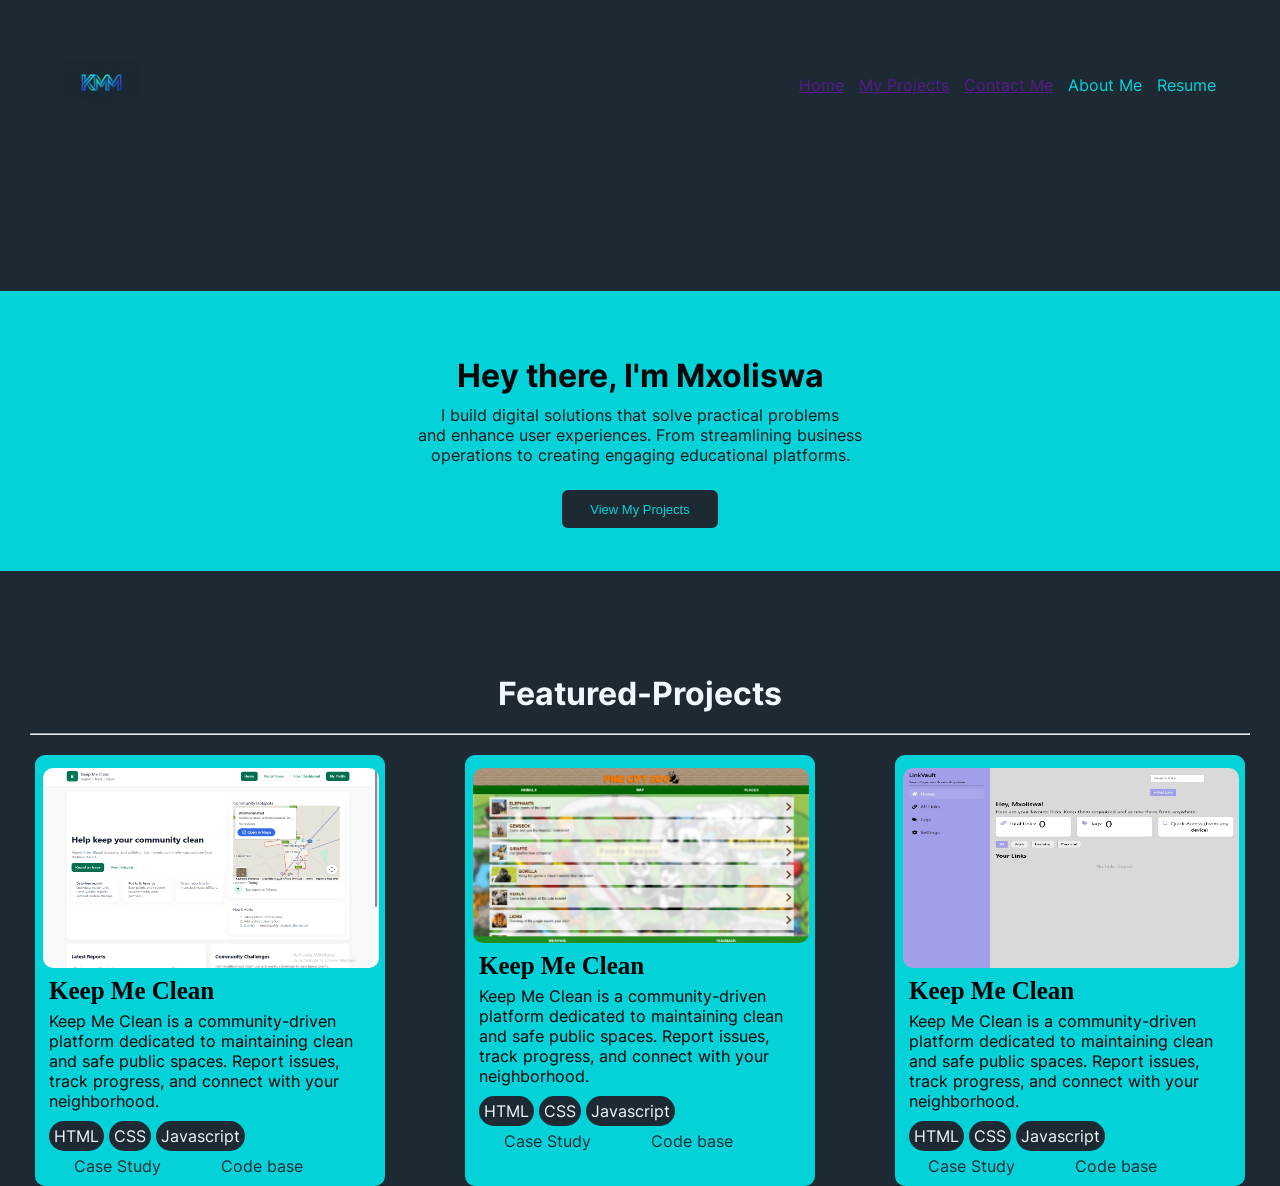
==== index.html @ 92fa8437 "Starting point Adding to my repo" ====
<!DOCTYPE html>
<html lang="en">
<head>
    <meta charset="UTF-8">
    <meta name="viewport" content="width=device-width, initial-scale=1.0">
    <title>Document</title>
    <link rel="stylesheet" href="index.css" />
</head>
<body>
        <div class="container">
            <header>
                
                <nav class="link">
                    <div class="logo"><img src="./KMM Logo.png" alt="KMM"/></div>
                    <ul class="links">
                        <li><a href="">Home</a></li>
                        <li><a href="">My Projects</a></li>
                        <li><a href="">Contact Me</a></li>
                        <li><a href=""></a>About Me</li>
                        <li>Resume</li>
                    </ul>
                </nav>
            </header>

        </div>

        <div class="content-container">
            <div class="greetings">
                <h1>Hey there, I'm Mxoliswa</h1>
                <p>I build digital solutions that solve practical problems<br> and enhance user experiences. From streamlining business <br>operations to creating engaging educational platforms.</p>
                <button class="btn-projects">View My Projects</button>
            </div>
        </div>

        <div class="featured-projects"> 
            <h1>Featured-Projects</h1>
            <br>
            <hr>
            <br>
            <div class="projects">
                <div class="project-card">
                    <div class="project-image"><img src="./Keepmeclean.png" alt="Picture" /></div>
                    <div class="project-info">
                        <h3>Keep Me Clean</h3>
                        <p>Keep Me Clean is a community-driven platform dedicated to
                            maintaining clean and safe public spaces. Report issues,
                            track progress, and connect with your neighborhood.
                        </p>
                        <div class="span-lang">
                            <span class="lang">HTML</span>
                            <span class="lang">CSS</span>
                            <span class="lang">Javascript</span>
                        </div>
                        <div class="urls">
                            <a href="">Case Study</a>
                            <a href="">Code base</a>
                        </div>
                    </div>
                </div>

                <div class="project-card">
                    <div class="project-image"><img src="./image.png" alt="Picture" /></div>
                    <div class="project-info">
                        <h3>Keep Me Clean</h3>
                        <p>Keep Me Clean is a community-driven platform dedicated to
                            maintaining clean and safe public spaces. Report issues,
                            track progress, and connect with your neighborhood.
                        </p>
                        <div class="span-lang">
                            <span class="lang">HTML</span>
                            <span class="lang">CSS</span>
                            <span class="lang">Javascript</span>
                        </div>
                        <div class="urls">
                            <a href="">Case Study</a>
                            <a href="">Code base</a>
                        </div>
                    </div>
                </div>

                <div class="project-card">
                    <div class="project-image"><img src="./linksvaults.jpeg" alt="Picture" /></div>
                    <div class="project-info">
                        <h3>Keep Me Clean</h3>
                        <p>Keep Me Clean is a community-driven platform dedicated to
                            maintaining clean and safe public spaces. Report issues,
                            track progress, and connect with your neighborhood.
                        </p>
                        <div class="span-lang">
                            <span class="lang">HTML</span>
                            <span class="lang">CSS</span>
                            <span class="lang">Javascript</span>
                        </div>
                    </div>
                    <div class="footer-urls">
                        <div class="urls">
                            <a href="">Case Study</a>
                            <a href="">Code base</a>
                        </div>
                    </div>
                </div>

            </div>
            
        </div>

</body>
</html>
---- index.css ----
*{
    margin: 0;
    padding: 0;
    box-sizing: border-box;
}

@font-face {
    font-family: "Normal-Inter";
    src: url(./fonts/Inter-VariableFont_slnt\,wght.ttf);
}

body {
    font-family: "Normal-Inter";
    background-color: #1d2a33;
}

.container {
    max-width: 1200px;
    width: 90%;
    margin: 0 auto;
    padding: 60px 0;

}

.logo img {
    width: 75px;
    height: 45px;
    background-color: none;
    margin-bottom: 20px;
}

.link {
    display: flex;
    justify-content: space-between;
}

.links {
    margin-top: 15px;
    list-style-type: none;
    display: flex;
    color: #04d2d9;
    gap: 15px;
}

.content-container {
    display: flex;
    justify-content: center;
    padding: 65px 0;
    margin: 8% 0;
    background-color: #04d2d9;
}

.greetings {
    text-align: center;
}

.greetings h1 {
    color: rgb(6, 7, 8);
    margin-bottom: 10px;
}

.greetings p {
    color: rgb(22, 24, 26);
}

.btn-projects {
    border: none;
    margin-top: 25px;
    background-color: #1d2a33;
    color: #04d2d9;
    height: 25%;
    width: 35%;
    border-radius: 6px;
    font-family:'Lucida Sans', 'Lucida Sans Regular', 'Lucida Grande', 'Lucida Sans Unicode', Geneva, Verdana, sans-serif;
    font-size: 13px;
}

.projects {
    display: flex;
    justify-content: center;
}

.featured-projects h1 {
    display: flex;
    justify-content: center;
    color: aliceblue;
}

hr {
    margin-right: 30px;
    margin-left: 30px;
}

.project-card {
    margin: 0px 40px;
    background-color: #04d2d9;
    width: 350px;
    max-height: 440px;
    padding: 8px;
    cursor: pointer;
    transition: transform 0.3s;
    border-radius: 10px;
}

.project-card:hover {
    transform: translateY(-5px);
    box-shadow: rgb(47, 49, 163) 0 8px 6px;
}

.project-image img {
    margin-top: 5px;
    width: 336px;
    max-height: 200px;
    border-radius: 10px;
} 
.project-info {
    margin: 2px 6px;
}

.footer-urls {
    
}

.project-info h1 {
    margin-top: 5px;
}

.project-info h3 {
    margin-top: 5px;
    font-size: 25px;
    font-family:'Times New Roman', Times, serif;
}

.project-info p {
    margin-top: 6px;
    margin-bottom: 15px;
}

.lang {
    background-color: #1d2a33;
    border-radius: 15px;
    padding: 5px;
    color: aliceblue;
}

.urls {
    display: flex;
    margin-top: 10px;
    border: none;
    gap: 35px;
    color: #1d2a33;
}

.urls a {
    text-decoration: none;
    color: #1d2a33;
    margin-left: 25px;
}
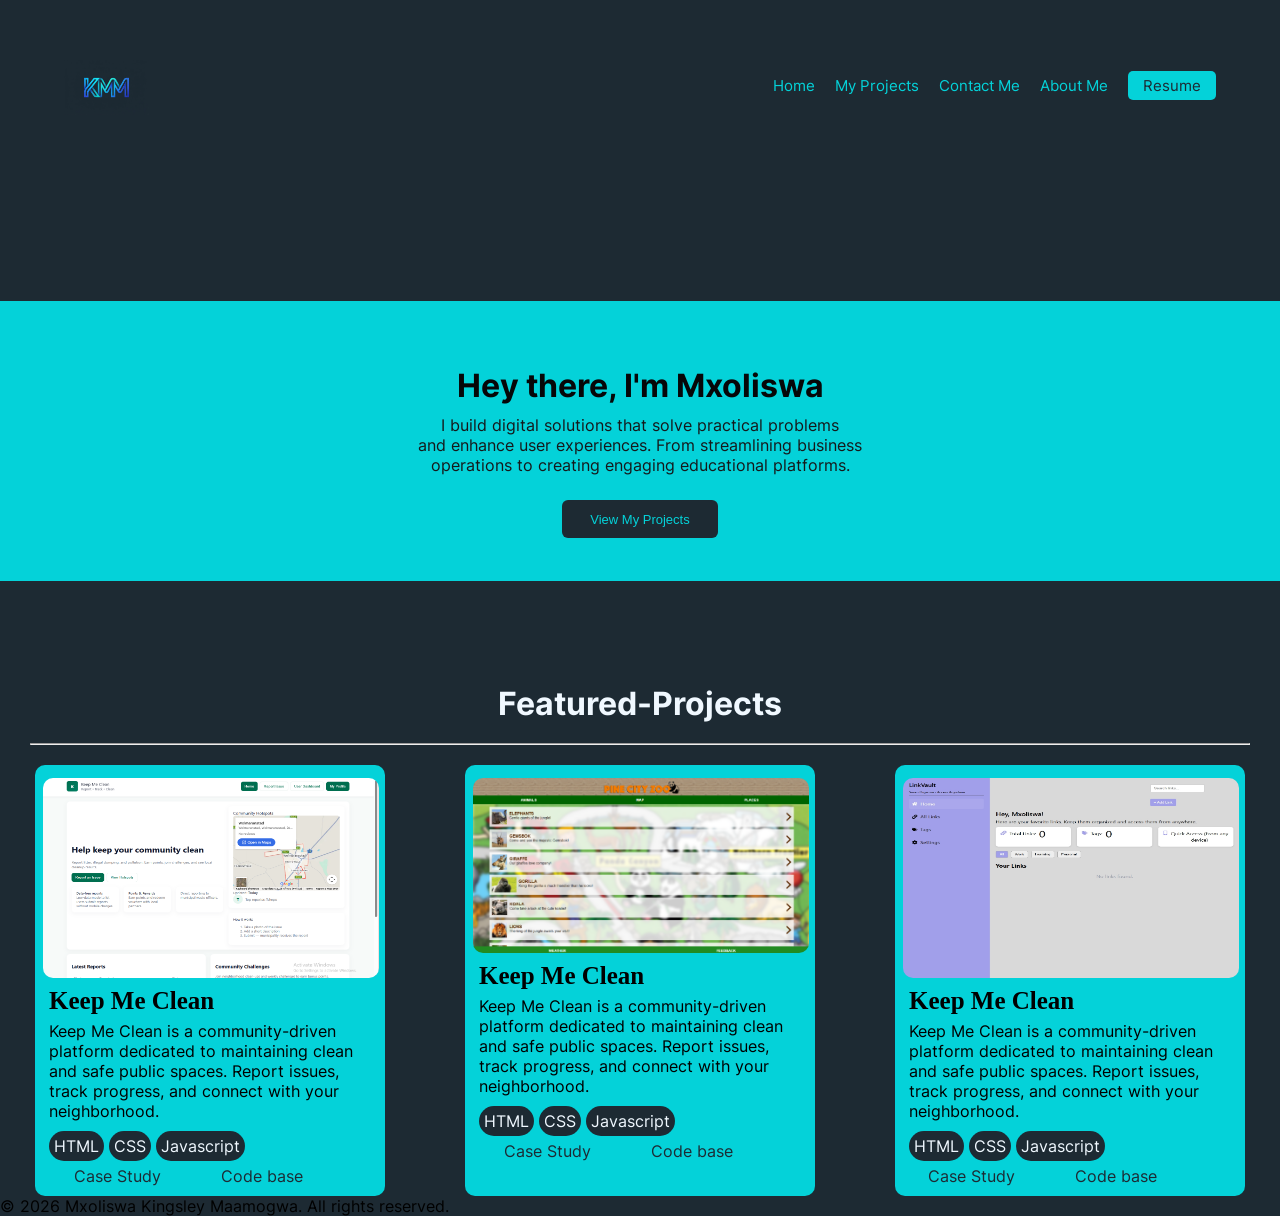
==== commit 603456a7: "Just updated the repo with the contact me page" ====
--- a/index.html
+++ b/index.html
@@ -9,23 +9,21 @@
 <body>
         <div class="container">
             <header>
-                
-                <nav class="link">
+                <nav class="nav-link">
                     <div class="logo"><img src="./KMM Logo.png" alt="KMM"/></div>
-                    <ul class="links">
+                    <ul class="nav-links">
                         <li><a href="">Home</a></li>
                         <li><a href="">My Projects</a></li>
-                        <li><a href="">Contact Me</a></li>
-                        <li><a href=""></a>About Me</li>
-                        <li>Resume</li>
+                        <li><a href="contactMe.html">Contact Me</a></li>
+                        <li><a href="">About Me</a></li>
+                        <li><a href="Kingsley's Resume.pdf" class="resume-btn" download>Resume</a></li>
                     </ul>
                 </nav>
             </header>
-
         </div>
 
         <div class="content-container">
-            <div class="greetings">
+            <div class="hero">
                 <h1>Hey there, I'm Mxoliswa</h1>
                 <p>I build digital solutions that solve practical problems<br> and enhance user experiences. From streamlining business <br>operations to creating engaging educational platforms.</p>
                 <button class="btn-projects">View My Projects</button>
@@ -104,5 +102,11 @@
             
         </div>
 
+        <div class="footer-container">
+            <footer class="footer">
+                <p>&copy; 2026 Mxoliswa Kingsley Maamogwa. All rights reserved.</p>
+            </footer>
+        </div>
+
 </body>
 </html>
--- a/index.css
+++ b/index.css
@@ -23,23 +23,50 @@
 }
 
 .logo img {
-    width: 75px;
-    height: 45px;
+    width: 85px;
+    height: 55px;
     background-color: none;
     margin-bottom: 20px;
 }
 
-.link {
+.nav-link {
     display: flex;
     justify-content: space-between;
 }
 
-.links {
+.nav-links {
     margin-top: 15px;
     list-style-type: none;
     display: flex;
     color: #04d2d9;
-    gap: 15px;
+    gap: 20px;
+}
+
+.nav-links a {
+    text-decoration: none;
+    color: #04d2d9;
+    font-size: 15px;
+}
+
+.nav-links a:hover {
+    color: #ffffff;
+    border: 1px solid #04d2d9;
+    padding: 5px 10px;
+    border-radius: 5px;
+}
+
+.nav-links .resume-btn {
+    background-color: #04d2d9;
+    color: #1d2a33;
+    padding: 5px 15px;
+    border-radius: 5px;
+    font-size: 15px;
+}
+
+.nav-links .resume-btn:hover {
+    background-color: #1d2a33;
+    color: #04d2d9;
+    border: 1px solid #04d2d9;
 }
 
 .content-container {
@@ -50,16 +77,16 @@
     background-color: #04d2d9;
 }
 
-.greetings {
+.hero {
     text-align: center;
 }
 
-.greetings h1 {
+.hero h1 {
     color: rgb(6, 7, 8);
     margin-bottom: 10px;
 }
 
-.greetings p {
+.hero p {
     color: rgb(22, 24, 26);
 }
 
@@ -157,3 +184,159 @@
     margin-left: 25px;
 }
 
+.content-container2 {
+    display: flex;
+    justify-content: center;
+    margin: 0 0 40px;
+    
+}
+
+.hero2 {
+    text-align: center;
+}
+
+.hero2 h1 {
+    color: rgb(252, 252, 253);
+    margin-bottom: 10px;
+}
+
+.hero2 p {
+    color: rgb(252, 252, 253);
+    max-width: 700px;
+    margin: 0 auto;
+}
+
+.contact-main {
+    max-width: 1200px;
+    width: 90%;
+    margin: 0 auto;
+    padding: 60px 0;
+}
+
+.contact-grid {
+    display: grid;
+    grid-template-columns: 1fr 1fr;
+    gap: 64px;
+    margin: 0 auto;
+    margin-bottom: 64px;
+}
+.contact-form-container h2,
+.contact-info h2 {
+    color: #fcfdfd;
+    margin-bottom: 24px;
+    font-size: 32px;
+}
+
+.form-group {
+    margin-bottom: 24px;
+}
+.form-group label {
+    display: block;
+    margin-bottom: 8px;
+    font-weight: 600;
+    color: #fcfdfd;
+}
+.form-group input,
+.form-group textarea {
+    width: 100%;
+    padding: 8px;
+    border: 2px solid #04d2d9;
+    border-radius: 5px;
+    font-family: 'Open Sans', sans-serif;
+    font-size: 16px;
+}
+.form-group input:focus,
+.form-group textarea:focus {
+    outline: none;
+}
+.btn-send {
+    width: 100%;
+    text-align: center;
+    cursor: pointer;
+    border: none;
+    font-size: 16px;
+    background-color: #04d2d9;
+    color: #1d2a33;
+    border-radius: 5px;
+    padding: 8px 26px;
+}
+
+.btn-send:hover {
+    background-color: #1d2a33;
+    color: #04d2d9;
+    border: 1px solid #04d2d9;
+}
+
+.contact-info p {
+    margin-bottom: 32px;
+    color: #fcfdfd;
+}
+.contact-detail {
+    margin-bottom: 26px;
+}
+.contact-detail h3 {
+    color: #fcfdfd;
+    margin-bottom: 8px;
+    display: flex;
+    align-items: center;
+    gap: 8px;
+}
+.contact-detail a {
+    color: #fcfdfd;
+    text-decoration: none;
+    font-weight: 500;
+}
+.contact-detail a:hover {
+    text-decoration: underline;
+}
+
+.social-links {
+    margin-top: 34px;
+}
+.social-links h3 {
+    color: #fcfdfd;
+    margin-bottom: 16px;
+}
+.social-link {
+    display: inline-block;
+    background-color: #01d5fa;
+    color: #1d2a33;
+    padding: 8px 26px;
+    border-radius: 5px;
+    text-decoration: none;
+    margin-right: 12px;
+    margin-bottom: 12px;
+    transition: background-color 0.3s ease;
+}
+.social-link:hover {
+    background-color: #1d2a33;
+    color: #04d2d9;
+    border: 1px solid #04d2d9;
+}
+
+@media (max-width: 900px) {
+    .contact-grid {
+        grid-template-columns: 1fr;
+        gap: 40px;
+    }
+
+    .container {
+        padding: 30px 0;
+    }
+    .projects {
+        flex-direction: column;
+        align-items: center;
+        gap: 40px;
+    }
+
+    .content-container {
+        display: flex;
+        justify-content: center;
+        max-width: 100%;
+    }
+
+    .hero {
+        text-align: center;
+        max-width: 100%;
+    }
+}
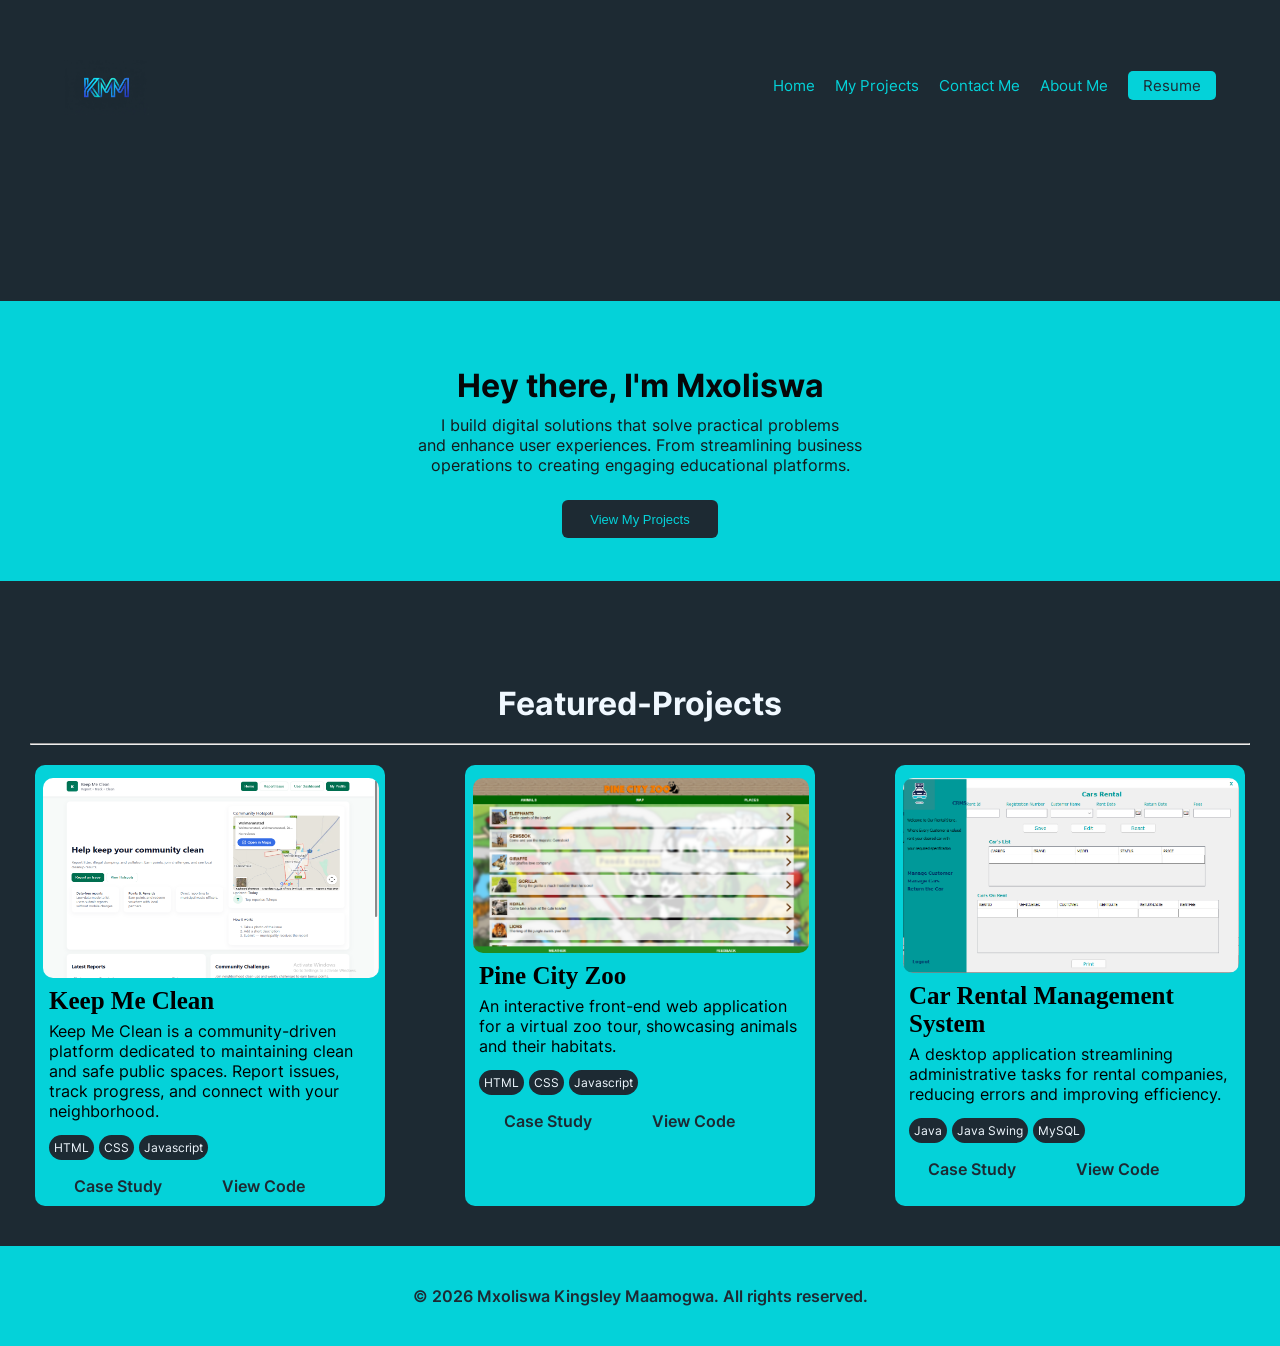
==== commit e334226f: "Just uploaded the whole project" ====
--- a/index.html
+++ b/index.html
@@ -10,13 +10,13 @@
         <div class="container">
             <header>
                 <nav class="nav-link">
-                    <div class="logo"><img src="./KMM Logo.png" alt="KMM"/></div>
+                    <div class="logo"><img src="./images/KMM Logo.png" alt="KMM"/></div>
                     <ul class="nav-links">
-                        <li><a href="">Home</a></li>
-                        <li><a href="">My Projects</a></li>
+                        <li><a href="index.html">Home</a></li>
+                        <li><a href="myProjects.html">My Projects</a></li>
                         <li><a href="contactMe.html">Contact Me</a></li>
-                        <li><a href="">About Me</a></li>
-                        <li><a href="Kingsley's Resume.pdf" class="resume-btn" download>Resume</a></li>
+                        <li><a href="aboutMe.html">About Me</a></li>
+                        <li><a href="MK MAAMOGWA Software Developer CV.pdf" class="resume-btn" download>Resume</a></li>
                     </ul>
                 </nav>
             </header>
@@ -37,7 +37,7 @@
             <br>
             <div class="projects">
                 <div class="project-card">
-                    <div class="project-image"><img src="./Keepmeclean.png" alt="Picture" /></div>
+                    <div class="project-image"><img src="./images/Keepmeclean.png" alt="Picture" /></div>
                     <div class="project-info">
                         <h3>Keep Me Clean</h3>
                         <p>Keep Me Clean is a community-driven platform dedicated to
@@ -50,19 +50,18 @@
                             <span class="lang">Javascript</span>
                         </div>
                         <div class="urls">
-                            <a href="">Case Study</a>
-                            <a href="">Code base</a>
+                            <a href="#modal-keep-me-clean">Case Study</a>
+                            <a href="https://github.com/mxolisi07/Keep-Me-Clean-1-">View Code</a>
                         </div>
                     </div>
                 </div>
 
                 <div class="project-card">
-                    <div class="project-image"><img src="./image.png" alt="Picture" /></div>
+                    <div class="project-image"><img src="./images/image.png" alt="Picture" /></div>
                     <div class="project-info">
-                        <h3>Keep Me Clean</h3>
-                        <p>Keep Me Clean is a community-driven platform dedicated to
-                            maintaining clean and safe public spaces. Report issues,
-                            track progress, and connect with your neighborhood.
+                        <h3>Pine City Zoo</h3>
+                        <p>An interactive front-end web application for a virtual zoo tour, 
+                            showcasing animals and their habitats.
                         </p>
                         <div class="span-lang">
                             <span class="lang">HTML</span>
@@ -70,36 +69,127 @@
                             <span class="lang">Javascript</span>
                         </div>
                         <div class="urls">
-                            <a href="">Case Study</a>
-                            <a href="">Code base</a>
+                            <a href="#" class="project-link" id="btn-keep-me-clean">Case Study</a>
+                            <a href="https://github.com/mxolisi07/Pine-City-Zoo.git">View Code</a>
                         </div>
                     </div>
                 </div>
 
                 <div class="project-card">
-                    <div class="project-image"><img src="./linksvaults.jpeg" alt="Picture" /></div>
+                    <div class="project-image"><img src="./images/Cars' Rental.png" alt="Picture" /></div>
                     <div class="project-info">
-                        <h3>Keep Me Clean</h3>
-                        <p>Keep Me Clean is a community-driven platform dedicated to
-                            maintaining clean and safe public spaces. Report issues,
-                            track progress, and connect with your neighborhood.
+                        <h3>Car Rental Management System</h3>
+                        <p>A desktop application streamlining administrative tasks for rental companies, 
+                            reducing errors and improving efficiency.
                         </p>
                         <div class="span-lang">
-                            <span class="lang">HTML</span>
-                            <span class="lang">CSS</span>
-                            <span class="lang">Javascript</span>
+                            <span class="lang">Java</span>
+                            <span class="lang">Java Swing</span>
+                            <span class="lang">MySQL</span>
                         </div>
                     </div>
                     <div class="footer-urls">
                         <div class="urls">
-                            <a href="">Case Study</a>
-                            <a href="">Code base</a>
-                        </div>
-                    </div>
-                </div>
-
-            </div>
-            
+                            <a href="#" class="project-link" id="btn-car-rental">Case Study</a>
+                            <a href="https://github.com/mxolisi07/Car-Rental-Management-System.git">View Code</a>
+                        </div>
+                    </div>
+                </div>
+
+            </div>
+            
+        </div>
+
+        <div id="modal-car-rental" class="modal">
+            <div class="modal-content">
+            <span class="close-modal">&times;</span>
+            <h2>Keep Me CLean</h2>
+            <h3>A Cleaner City – From Citizen Report to Resolution</h3>
+            
+            <h4>The Problem</h4>
+            <p>Traditional waste reporting relied on phone calls and walk-ins, 
+                which were prone to lost or misrouted complaints during peak periods, 
+                offered no visual way for citizens to report issues with photos, and 
+                gave municipalities no way to track trends, monitor worker performance, 
+                or prioritize cleanup zones effectively.
+            </p>
+            
+            <h4>The Solution</h4>
+            <p>I developed a full-stack web application that digitizes the waste management 
+                reporting cycle from end to end. Citizens can report sanitation issues with 
+                location and details, while municipality administrators gain a centralized 
+                dashboard to triage, assign, and resolve reports, supported by a structured 
+                database of zones, workers, and categories.
+            </p>
+            
+            <h4>Key Features & Implementation</h4>
+            <ul>
+                <li><strong>Citizen Reporting Portal:</strong> Simple interface to submit issues by category (e.g., garbage accumulation, illegal dumping) with location and description details.</li>
+                <li><strong>Municipality Dashboard:</strong> Multi-page admin portal (Dashboard, Reports, Workers, Zones, Analytics, Settings) displaying real-time KPIs including total, pending, and resolved reports.</li>
+                <li><strong>Report Management & Tracking:</strong> Filterable report tables with status lifecycle (Pending → In Progress → Resolved) and worker assignment workflows.</li>
+                <li><strong>Worker & Zone Management:</strong> Dedicated modules to assign sanitation workers to zones, monitor active status, and track reports handled per worker.</li>
+                <li><strong>Analytics & Insights:</strong> Trend visualizations, zone comparisons, and KPI tables (resolution time, citizen satisfaction, repeat issue rates) to support data-driven decisions.</li>
+                <li><strong>Secure Authentication:</strong> Role-based login protecting the municipality portal with session management.</li>
+                <li><strong>Tech Stack:</strong> Built with <strong>PHP</strong>, <strong>MySQL</strong>, <strong>HTML5, CSS3</strong>,  <strong>JavaScript</strong> hosted on the XAMPP stack with AJAX for real-time dashboard updates.</li>
+            </ul>
+            
+            <h4>What I Learned</h4>
+            <p>This project was a strong lesson in <strong>database-driven application design</strong>, normalizing complex relationships between reports, 
+                workers, zones, and categories. Implementing real-time statistics and dynamic filtering reinforced my logic skills in <strong>PHP and SQL</strong>, 
+                while building a responsive, multi-page dashboard deepened my understanding of <strong>UX for administrative systems</strong> and secure session-based authentication.</p>
+            </div>
+        </div>
+
+        <div id="modal-pine-zoo" class="modal">
+            <div class="modal-content">
+                <span class="close-modal">&times;</span>
+                <h2>Pine City Zoo</h2>
+                <h3>Bringing the Zoo Experience Online</h3>
+                
+                <h4>The Problem</h4>
+                <p>Potential visitors often want to preview a zoo's attractions before planning a visit. A static, informational website fails to capture the excitement and educational value of the animals, missing an opportunity to engage users and drive ticket sales.</p>
+                
+                <h4>The Solution</h4>
+                <p>I designed and developed a dynamic, interactive virtual tour website for a fictional zoo. The site allows users to explore different animal exhibits, learn detailed facts in an engaging way, and easily find practical visit information, creating an online experience that mirrors the wonder of an actual visit.</p>
+                
+                <h4>Key Features & Implementation</h4>
+                <ul>
+                    <li><strong>Interactive Habitat Sections:</strong> Themed sections (e.g., African Savannah, Amazon Rainforest) with curated animal displays.</li>
+                    <li><strong>Dynamic Animal Cards:</strong> Clickable animal profiles that reveal detailed information about their species, habitat, and conservation status, enhancing user engagement.</li>
+                    <li><strong>Responsive Design:</strong> A fully responsive layout that provides an optimal viewing experience across all devices, from desktops to mobile phones.</li>
+                    <li><strong>Modern Front-End Stack:</strong> Built from scratch with semantic <strong>HTML5</strong>, styled with <strong>CSS3</strong> (utilizing Flexbox/Grid for layout), and enhanced with interactive elements using vanilla <strong>JavaScript</strong>.</li>
+                    <li><strong>Design-First Approach:</strong> Prototyped the user interface and experience in <strong>Figma</strong> before writing any code, ensuring a visually appealing and intuitive final product.</li>
+                </ul>
+                
+                <h4>What I Learned</h4>
+                <p>This project was a perfect exercise in modern front-end development. It solidified my skills in <strong>creating responsive layouts</strong>, manipulating the DOM with JavaScript to create interactivity, and following a <strong>design-to-code workflow</strong>. It emphasized the importance of designing for the user first to create a compelling and functional web experience.</p>
+            </div>
+        </div>
+
+        <div id="modal-car-rental" class="modal">
+                <div class="modal-content">
+                    <span class="close-modal">&times;</span>
+                    <h2>Car Rental Management System</h2>
+                    <h3>Streamlining Operations for a Digital Garage</h3>
+                    
+                    <h4>The Problem</h4>
+                    <p>Small to medium-sized car rental companies often rely on manual record-keeping with spreadsheets or paper-based systems. This leads to inefficiencies, difficulty tracking vehicle availability, higher risk of human error in billing, and a poor overview of business performance.</p>
+                    
+                    <h4>The Solution</h4>
+                    <p>I designed and developed a comprehensive desktop application to serve as a centralized management hub. The system digitizes the entire rental lifecycle, from adding new vehicles to generating end-of-day financial reports, ensuring data accuracy and saving administrative time.</p>
+                    
+                    <h4>Key Features & Implementation</h4>
+                    <ul>
+                        <li><strong>Vehicle & Customer Management:</strong> Secure databases to add, edit, and archive vehicle and customer records.</li>
+                        <li><strong>Transaction Processing:</strong> An intuitive interface to handle rentals and returns, automatically calculating costs.</li>
+                        <li><strong>Availability Tracking:</strong> Automatic status updates (Available, Rented, Maintenance) to prevent double-booking.</li>
+                        <li><strong>Reporting Module:</strong> Generate instant reports on revenue and customer history.</li>
+                        <li><strong>Tech Stack:</strong> Built with <strong>Java</strong> and <strong>Java Swing</strong> for the GUI, connected to a <strong>MySQL</strong> database.</li>
+                    </ul>
+                    
+                    <h4>What I Learned</h4>
+                    <p>This project deepened my understanding of <strong>relational database design</strong>, <strong>CRUD operations</strong>, and building intuitive user interfaces for complex business logic.</p>
+                </div>
         </div>
 
         <div class="footer-container">
--- a/index.css
+++ b/index.css
@@ -122,7 +122,7 @@
     margin: 0px 40px;
     background-color: #04d2d9;
     width: 350px;
-    max-height: 440px;
+    max-height: 460px;
     padding: 8px;
     cursor: pointer;
     transition: transform 0.3s;
@@ -144,10 +144,6 @@
     margin: 2px 6px;
 }
 
-.footer-urls {
-    
-}
-
 .project-info h1 {
     margin-top: 5px;
 }
@@ -168,6 +164,7 @@
     border-radius: 15px;
     padding: 5px;
     color: aliceblue;
+    font-size: 12px;
 }
 
 .urls {
@@ -175,19 +172,118 @@
     margin-top: 10px;
     border: none;
     gap: 35px;
-    color: #1d2a33;
+    color: #f4f7f8;
 }
 
 .urls a {
     text-decoration: none;
     color: #1d2a33;
     margin-left: 25px;
+    margin-top: 10px;
+    font-weight: 600;
+}
+
+.urls a:hover {
+    color: #fdffff;
+    border: 1px solid #0c0f0f;
+    padding: 5px 10px;
+    border-radius: 5px;
+}
+
+.modal {
+    display: none; 
+    position: fixed;
+    z-index: 1000; 
+    left: 0;
+    top: 0;
+    width: 100%;
+    height: 100%;
+    overflow: auto;
+    background-color: rgba(0, 0, 0, 0.5); 
+    opacity: 0;
+    transition: opacity 0.3s ease;
+}
+
+.modal-content {
+    background-color: #04d2d9;
+    margin: 5% auto; 
+    padding: 32px;
+    border-radius: 10px;
+    box-shadow: 0 5px 25px rgba(0, 0, 0, 0.2);
+    width: 90%;
+    max-width: 700px;
+    max-height: 80vh;
+    overflow-y: auto;
+    position: relative;
+    transform: translateY(-50px);
+    transition: transform 0.3s ease;
+}
+
+.modal.show {
+    display: block;
+    opacity: 1;
+}
+
+.modal.show .modal-content {
+    transform: translateY(0);
+}
+
+.close-modal {
+    color: #cf6060;
+    font-size: 28px;
+    font-weight: bold;
+    position: absolute;
+    top: 15px;
+    right: 25px;
+    cursor: pointer;
+    transition: color 0.2s ease;
+}
+
+.close-modal:hover,
+.close-modal:focus {
+    color: #fffdfd;
+    text-decoration: none;
+}
+
+.modal-content h2 {
+    color: #fcfdfd;
+    margin-bottom: 8px;
+}
+
+.modal-content h3 {
+    color: #fcfdfd;
+    font-style: italic;
+    margin-bottom: 19px;
+    font-weight: 500;
+}
+
+.modal-content h4 {
+    color: #fcfdfd;
+    margin-top: 19px;
+    margin-bottom: 8px;
+}
+
+.modal-content ul {
+    padding-left: 19px;
+}
+
+.modal-content li {
+    margin-bottom: 8px;
+}
+
+.footer {
+    background-color: #04d2d9;
+    margin-top: 40px;
+    padding: 40px 0;
+    color: #1d2a33;
+    text-align: center;
+    font-weight: 600;
 }
 
 .content-container2 {
     display: flex;
     justify-content: center;
-    margin: 0 0 40px;
+    margin: 0 55px;
     
 }
 
@@ -206,10 +302,22 @@
     margin: 0 auto;
 }
 
+.contact-container {
+    max-width: 1200px;
+    margin: 0 60px;
+    padding: 0 32px;
+}
+
+.contact-hero {
+    text-align: center;
+    margin-bottom: 64px;
+    padding: 32px 0;
+}
+
 .contact-main {
     max-width: 1200px;
     width: 90%;
-    margin: 0 auto;
+    margin: 55px;
     padding: 60px 0;
 }
 
@@ -314,10 +422,298 @@
     border: 1px solid #04d2d9;
 }
 
-@media (max-width: 900px) {
+.about-container {
+    max-width: 1200px;
+    margin: 0 20px;
+    padding: 0 32px;
+}
+
+.about-hero {
+    text-align: center;
+    margin-bottom: 64px;
+    padding: 32px 0;
+    
+}
+.about-hero h1 {
+    font-size: 40px;
+    color: #fcfdfd;
+    margin-bottom: 16px;
+}
+.about-hero p {
+    font-size: 18px;
+    color: #fcfdfd;
+    max-width: 600px;
+    margin: 0 auto;
+}
+
+.about-section {
+    margin: 0 10px;
+    margin-bottom: 64px;
+}
+.about-section h2 {
+    color: #fcfdfd;
+    font-size: 32px;
+    margin-bottom: 18px;
+    position: relative;
+    display: inline-block;
+}
+
+.about-section p {
+    margin-bottom: 16px;
+    line-height: 1.8;
+    color: #fcfdfd;
+}
+
+.skills-container {
+    display: grid;
+    grid-template-columns: repeat(auto-fit, minmax(250px, 1fr));
+    gap: 32px;
+    margin-top: 32px;
+}
+.skill-category h3 {
+    color: #fcfdfd;
+    margin-bottom: 16px;
+    font-size: 19px;
+}
+.skill-list {
+    display: flex;
+    flex-wrap: wrap;
+    gap: 10px;
+}
+.skill-list span {
+    background: #04d2d9;
+    color: rgb(3, 2, 2);
+    padding: 8px 16px;
+    border-radius: 20px;
+    font-size: 12.5px;
+    font-weight: 500;
+}
+
+.experience-education {
+    background: #04d2d9;
+    padding: 32px;
+    border-radius: 15px;
+}
+.exp-edu-grid {
+    display: grid;
+    grid-template-columns: 1fr 1fr;
+    gap: 48px;
+}
+.exp-edu-column h2 {
+    margin-bottom: 32px;
+    color: #000000;
+}
+.timeline-item {
+    margin-bottom: 32px;
+}
+.timeline-item h3 {
+    color: #000000;
+    margin-bottom: 8px;
+}
+.timeline-item .company {
+    color: #000000;
+    font-weight: 600;
+    margin-bottom: 5.6px;
+}
+.timeline-item .date {
+    color: #090c0f; 
+    font-weight: 500;
+    font-style: italic;
+    margin-bottom: 10px;
+}
+.timeline-item ul {
+    padding-left: 16.8px;
+}
+.timeline-item li {
+    margin-bottom: 8px;
+    line-height: 1.6;
+}
+
+.about-cta {
+    text-align: center;
+    padding: 64px 32px;
+    background: linear-gradient(135deg, #000000 0%, #01d5fa 100%);
+    color: rgb(255, 255, 255);
+    border-radius: 15px;
+    margin: 64px 0;
+}
+.about-cta h2 {
+    color: rgb(255, 254, 254);
+    margin-bottom: 16px;
+}
+
+.about-cta p {
+    margin-bottom: 32px;
+    max-width: 600px;
+    margin-left: auto;
+    margin-right: auto;
+}
+.btn-contact {
+    background: #04d2d9;
+    color: #1d2a33;
+    font-weight: 600;
+    text-decoration: none;
+    padding: 10px 16px;
+    border-radius: 5px;
+}
+.btn-contact:hover {
+    background-color: #1d2a33;
+    color: #04d2d9;
+    border: 1px solid #04d2d9;
+}
+
+.projects-page-container {
+    max-width: 1200px;
+    margin: 32px auto;
+    padding: 0 32px;
+}
+
+.page-hero {
+    text-align: center;
+    margin-bottom: 64px;
+    padding: 32px 0;
+}
+.page-hero h1 {
+    font-size: 32px;
+    color: #fcfdfd;
+    margin-bottom: 16px;
+    display:flex;
+    justify-content: center;
+}
+.page-hero p {
+    font-size: 16px;
+    color: #fcfdfd;
+    max-width: 1200px;
+    margin: 0 20px;
+}
+
+.project-detail {
+    margin: 0 30px;
+    margin-bottom: 96px;
+    padding-bottom: 64px;
+    border-bottom: 2px solid #e5e7eb;
+}
+.project-detail:last-child {
+    border-bottom: none;
+}
+
+.project-header {
+    margin-bottom: 34px;
+}
+.project-header h2 {
+    font-size: 34px;
+    color: #fcfdfd;
+    margin-bottom: 8px;
+}
+.project-tagline {
+    font-size: 18px;
+    color: #fcfdfd;
+    font-style: italic;
+    margin-bottom: 0;
+}
+
+.project-overview {
+    display: grid;
+    grid-template-columns: 2fr 1fr;
+    gap: 48px;
+    margin-bottom: 48px;
+    align-items: start;
+}
+.project-image-large {
+    border-radius: 10px;
+    overflow: hidden;
+    box-shadow: 0 5px 15px rgba(0, 0, 0, 0.1);
+}
+.project-image-large img {
+    width: 100%;
+    height: auto;
+    display: block;
+    transition: transform 0.3s ease;
+}
+.project-image-large:hover img {
+    transform: scale(1.02);
+}
+
+.project-meta {
+    display: flex;
+    flex-direction: column;
+    gap: 32px;
+}
+
+.project-links-vertical {
+    display: flex;
+    flex-direction: column;
+    gap: 16px;
+}
+.project-link-large {
+    display: block;
+    padding: 16px 18px;
+    text-align: center;
+    text-decoration: none;
+    border-radius: 5px;
+    font-weight: 600;
+    transition: all 0.3s ease;
+}
+.project-link-large:nth-child(1) {
+    background: #04d2d9;
+    color: rgb(0, 0, 0);
+}
+.project-link-large:nth-child(2) {
+    background: transparent;
+    color: #fcfdfd;
+    border: 2px solid #fcfdfd;
+}
+.project-link-large:hover {
+    opacity: 0.9;
+    transform: translateY(-2px);
+}
+
+.tech-stack h3 {
+    color: #fcfdfd;
+    margin-bottom: 16px;
+    font-size: 18px;
+}
+.tech-list {
+    display: flex;
+    flex-wrap: wrap;
+    gap: 10px;
+}
+.tech-list span {
+    background: #04d2d9;
+    color: #0c0f0f;
+    padding: 8px 16px;
+    border-radius: 20px;
+    font-size: 13px;
+    font-weight: 500;
+}
+
+.project-content {
+    display: grid;
+    gap: 32px;
+}
+.project-section h3 {
+    color: #fcfdfd;
+    margin-bottom: 16px;
+    font-size: 18px;
+}
+.project-section p {
+    line-height: 1.8;
+    margin-bottom: 16px;
+    color: #fcfdfd;
+}
+.project-section ul {
+    padding-left: 18px;
+}
+.project-section li {
+    margin-bottom: 11px;
+    line-height: 1.6;
+    color: #fcfdfd;
+}
+
+@media (max-width: 760px) {
     .contact-grid {
         grid-template-columns: 1fr;
-        gap: 40px;
+        gap: 48px;
     }
 
     .container {
@@ -339,4 +735,28 @@
         text-align: center;
         max-width: 100%;
     }
-}
+
+    .about-hero h1 {
+        font-size: 32px;
+    }
+    .exp-edu-grid {
+        grid-template-columns: 1fr;
+        gap: 32px;
+    }
+    .skills-container {
+        grid-template-columns: 1fr;
+    }
+
+    .project-overview {
+        grid-template-columns: 1fr;
+        gap: 32px;
+    }
+    
+    .project-header h2 {
+        font-size: 32px;
+    }
+    
+    .project-meta {
+        order: -1;
+    }
+}
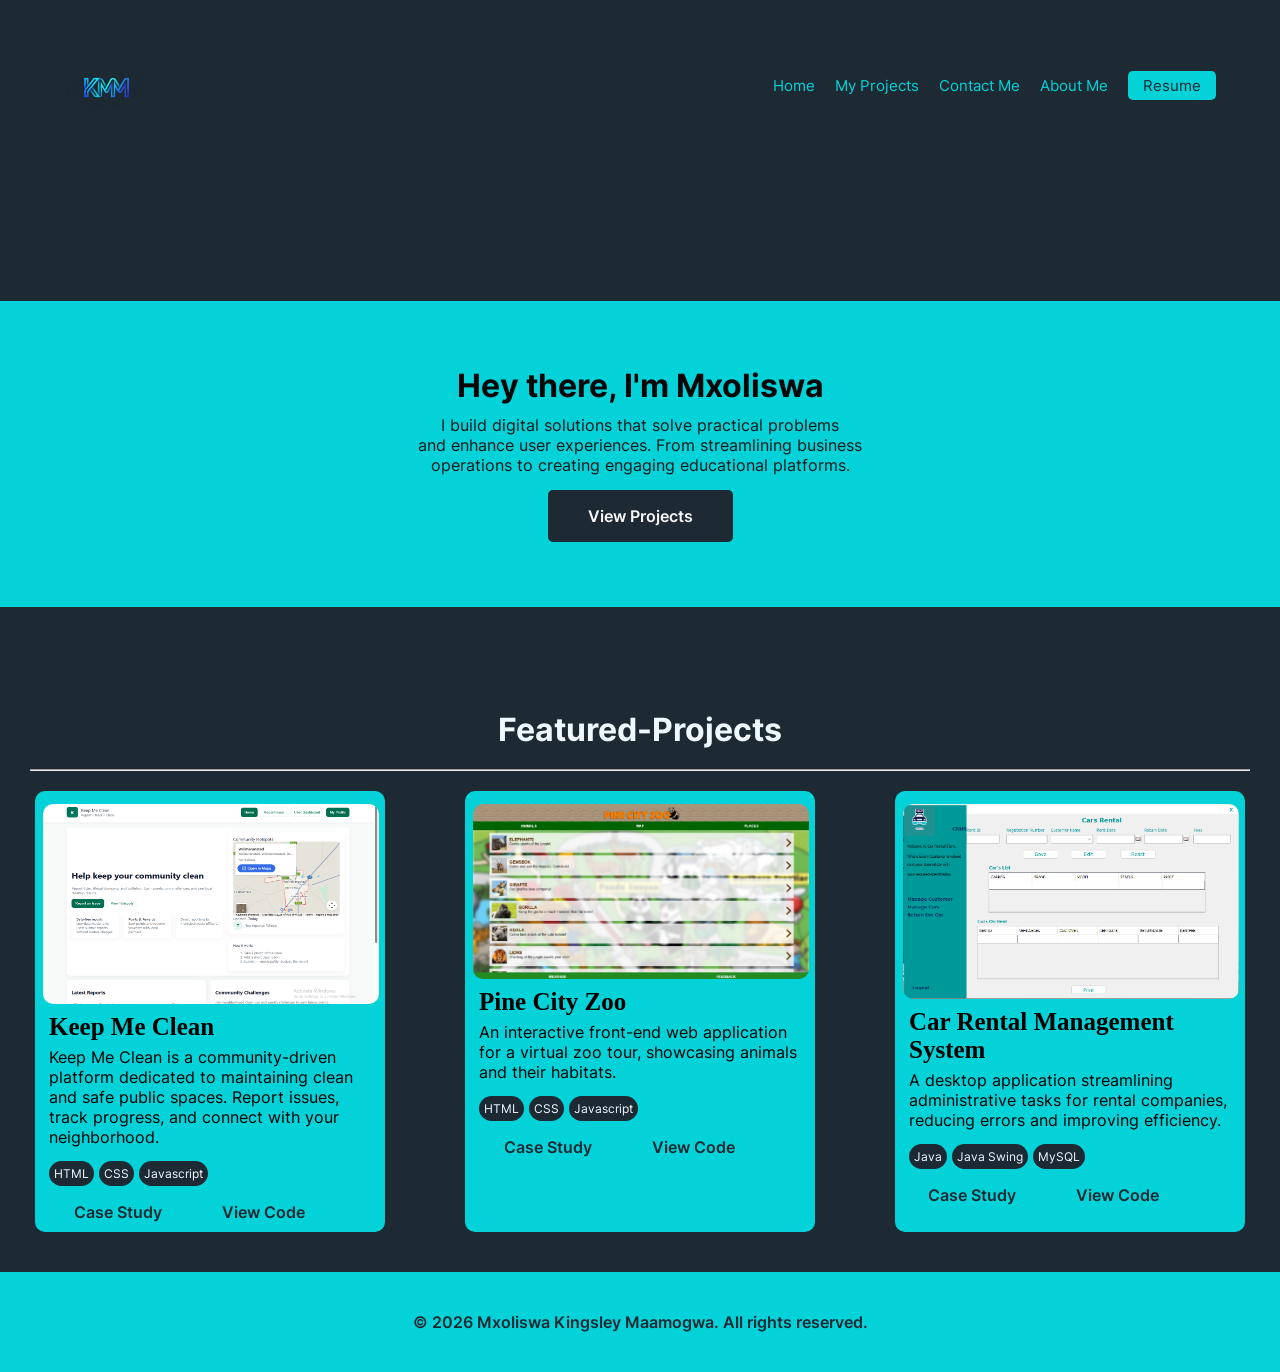
==== commit 56459b7f: "The completed Profile" ====
--- a/index.html
+++ b/index.html
@@ -26,7 +26,7 @@
             <div class="hero">
                 <h1>Hey there, I'm Mxoliswa</h1>
                 <p>I build digital solutions that solve practical problems<br> and enhance user experiences. From streamlining business <br>operations to creating engaging educational platforms.</p>
-                <button class="btn-projects">View My Projects</button>
+                <a href="#myProjects" class="btn-view-projects">View Projects</a>
             </div>
         </div>
 
@@ -35,7 +35,7 @@
             <br>
             <hr>
             <br>
-            <div class="projects">
+            <div class="projects" id="myProjects">
                 <div class="project-card">
                     <div class="project-image"><img src="./images/Keepmeclean.png" alt="Picture" /></div>
                     <div class="project-info">
@@ -50,7 +50,7 @@
                             <span class="lang">Javascript</span>
                         </div>
                         <div class="urls">
-                            <a href="#modal-keep-me-clean">Case Study</a>
+                            <a href="#modal-keep-me-clean" class="project-link" id="btn-keep-me-clean">Case Study</a>
                             <a href="https://github.com/mxolisi07/Keep-Me-Clean-1-">View Code</a>
                         </div>
                     </div>
@@ -69,7 +69,7 @@
                             <span class="lang">Javascript</span>
                         </div>
                         <div class="urls">
-                            <a href="#" class="project-link" id="btn-keep-me-clean">Case Study</a>
+                            <a href="#modal-pine-zoo" class="project-link" id="btn-pine-zoo">Case Study</a>
                             <a href="https://github.com/mxolisi07/Pine-City-Zoo.git">View Code</a>
                         </div>
                     </div>
@@ -90,7 +90,7 @@
                     </div>
                     <div class="footer-urls">
                         <div class="urls">
-                            <a href="#" class="project-link" id="btn-car-rental">Case Study</a>
+                            <a href="#modal-car-rental" class="project-link" id="btn-car-rental">Case Study</a>
                             <a href="https://github.com/mxolisi07/Car-Rental-Management-System.git">View Code</a>
                         </div>
                     </div>
@@ -100,7 +100,7 @@
             
         </div>
 
-        <div id="modal-car-rental" class="modal">
+        <div id="modal-keep-me-clean" class="modal">
             <div class="modal-content">
             <span class="close-modal">&times;</span>
             <h2>Keep Me CLean</h2>
@@ -192,6 +192,8 @@
                 </div>
         </div>
 
+        <script src="script.js"></script>
+
         <div class="footer-container">
             <footer class="footer">
                 <p>&copy; 2026 Mxoliswa Kingsley Maamogwa. All rights reserved.</p>
--- a/index.css
+++ b/index.css
@@ -90,16 +90,23 @@
     color: rgb(22, 24, 26);
 }
 
-.btn-projects {
-    border: none;
-    margin-top: 25px;
+.btn-view-projects {
+    display: inline-block;
     background-color: #1d2a33;
-    color: #04d2d9;
-    height: 25%;
-    width: 35%;
-    border-radius: 6px;
-    font-family:'Lucida Sans', 'Lucida Sans Regular', 'Lucida Grande', 'Lucida Sans Unicode', Geneva, Verdana, sans-serif;
-    font-size: 13px;
+    color: rgb(248, 247, 247);
+    padding: 1rem 2.5rem;
+    border-radius: 5px;
+    text-decoration: none;
+    margin-top: 15px;
+    font-weight: 600;
+    transition: background-color 0.3s ease;
+}
+
+.btn-view-projects:hover {
+    background-color: #04d2d9;
+    color: #060707;
+    border: 1px solid #030303;
+
 }
 
 .projects {
@@ -131,7 +138,7 @@
 
 .project-card:hover {
     transform: translateY(-5px);
-    box-shadow: rgb(47, 49, 163) 0 8px 6px;
+    box-shadow: rgb(89, 124, 126) 0 8px 6px;
 }
 
 .project-image img {
@@ -246,19 +253,19 @@
 }
 
 .modal-content h2 {
-    color: #fcfdfd;
+    color: #000000;
     margin-bottom: 8px;
 }
 
 .modal-content h3 {
-    color: #fcfdfd;
+    color: #000000;
     font-style: italic;
     margin-bottom: 19px;
     font-weight: 500;
 }
 
 .modal-content h4 {
-    color: #fcfdfd;
+    color: #000000;
     margin-top: 19px;
     margin-bottom: 8px;
 }
@@ -304,7 +311,7 @@
 
 .contact-container {
     max-width: 1200px;
-    margin: 0 60px;
+    margin: 0 260px;
     padding: 0 32px;
 }
 
@@ -316,12 +323,12 @@
 
 .contact-main {
     max-width: 1200px;
-    width: 90%;
-    margin: 55px;
-    padding: 60px 0;
+    margin: 32px auto;
+    padding: 0 32px;
 }
 
 .contact-grid {
+    justify-content: center;
     display: grid;
     grid-template-columns: 1fr 1fr;
     gap: 64px;
@@ -407,7 +414,7 @@
 }
 .social-link {
     display: inline-block;
-    background-color: #01d5fa;
+    background-color: #04d2d9;
     color: #1d2a33;
     padding: 8px 26px;
     border-radius: 5px;
@@ -424,7 +431,7 @@
 
 .about-container {
     max-width: 1200px;
-    margin: 0 20px;
+    margin: 32px auto;
     padding: 0 32px;
 }
 
@@ -449,6 +456,7 @@
 .about-section {
     margin: 0 10px;
     margin-bottom: 64px;
+
 }
 .about-section h2 {
     color: #fcfdfd;
@@ -490,9 +498,10 @@
 }
 
 .experience-education {
-    background: #04d2d9;
+    background: linear-gradient(135deg, #000000 0%, #01d5fa 100%);
     padding: 32px;
     border-radius: 15px;
+    
 }
 .exp-edu-grid {
     display: grid;
@@ -501,22 +510,22 @@
 }
 .exp-edu-column h2 {
     margin-bottom: 32px;
-    color: #000000;
+    color: #fffbfb;
 }
 .timeline-item {
     margin-bottom: 32px;
 }
 .timeline-item h3 {
-    color: #000000;
+    color: #fffcfc;
     margin-bottom: 8px;
 }
 .timeline-item .company {
-    color: #000000;
+    color: #fcf9f9;
     font-weight: 600;
     margin-bottom: 5.6px;
 }
 .timeline-item .date {
-    color: #090c0f; 
+    color: #feffff; 
     font-weight: 500;
     font-style: italic;
     margin-bottom: 10px;
@@ -527,6 +536,7 @@
 .timeline-item li {
     margin-bottom: 8px;
     line-height: 1.6;
+    color: #fcf9f9;
 }
 
 .about-cta {
@@ -680,7 +690,7 @@
 }
 .tech-list span {
     background: #04d2d9;
-    color: #0c0f0f;
+    color: #fbfcfc;
     padding: 8px 16px;
     border-radius: 20px;
     font-size: 13px;
@@ -710,7 +720,7 @@
     color: #fcfdfd;
 }
 
-@media (max-width: 760px) {
+@media screen and (max-width: 768px) {
     .contact-grid {
         grid-template-columns: 1fr;
         gap: 48px;
@@ -760,3 +770,105 @@
         order: -1;
     }
 }
+
+@media screen and (max-width: 425px) {
+    .contact-grid {
+        grid-template-columns: 1fr;
+        gap: 48px;
+    }
+
+    .container {
+        padding: 30px 0;
+    }
+    .projects {
+        flex-direction: column;
+        align-items: center;
+        gap: 40px;
+    }
+
+    .content-container {
+        display: flex;
+        justify-content: center;
+        max-width: 100%;
+    }
+
+    .hero {
+        text-align: center;
+        max-width: 100%;
+    }
+
+    .about-hero h1 {
+        font-size: 32px;
+    }
+    .exp-edu-grid {
+        grid-template-columns: 1fr;
+        gap: 32px;
+    }
+    .skills-container {
+        grid-template-columns: 1fr;
+    }
+
+    .project-overview {
+        grid-template-columns: 1fr;
+        gap: 32px;
+    }
+    
+    .project-header h2 {
+        font-size: 32px;
+    }
+    
+    .project-meta {
+        order: -1;
+    }
+}
+
+@media screen and (max-width: 360px) {
+    .contact-grid {
+        grid-template-columns: 1fr;
+        gap: 48px;
+    }
+
+    .container {
+        padding: 30px 0;
+    }
+    .projects {
+        flex-direction: column;
+        align-items: center;
+        gap: 40px;
+    }
+
+    .content-container {
+        display: flex;
+        justify-content: center;
+        max-width: 100%;
+    }
+
+    .hero {
+        text-align: center;
+        max-width: 100%;
+    }
+
+    .about-hero h1 {
+        font-size: 32px;
+    }
+    .exp-edu-grid {
+        grid-template-columns: 1fr;
+        gap: 32px;
+    }
+    .skills-container {
+        grid-template-columns: 1fr;
+    }
+
+    .project-overview {
+        grid-template-columns: 1fr;
+        gap: 32px;
+    }
+    
+    .project-header h2 {
+        font-size: 32px;
+    }
+    
+    .project-meta {
+        order: -1;
+    }
+}
